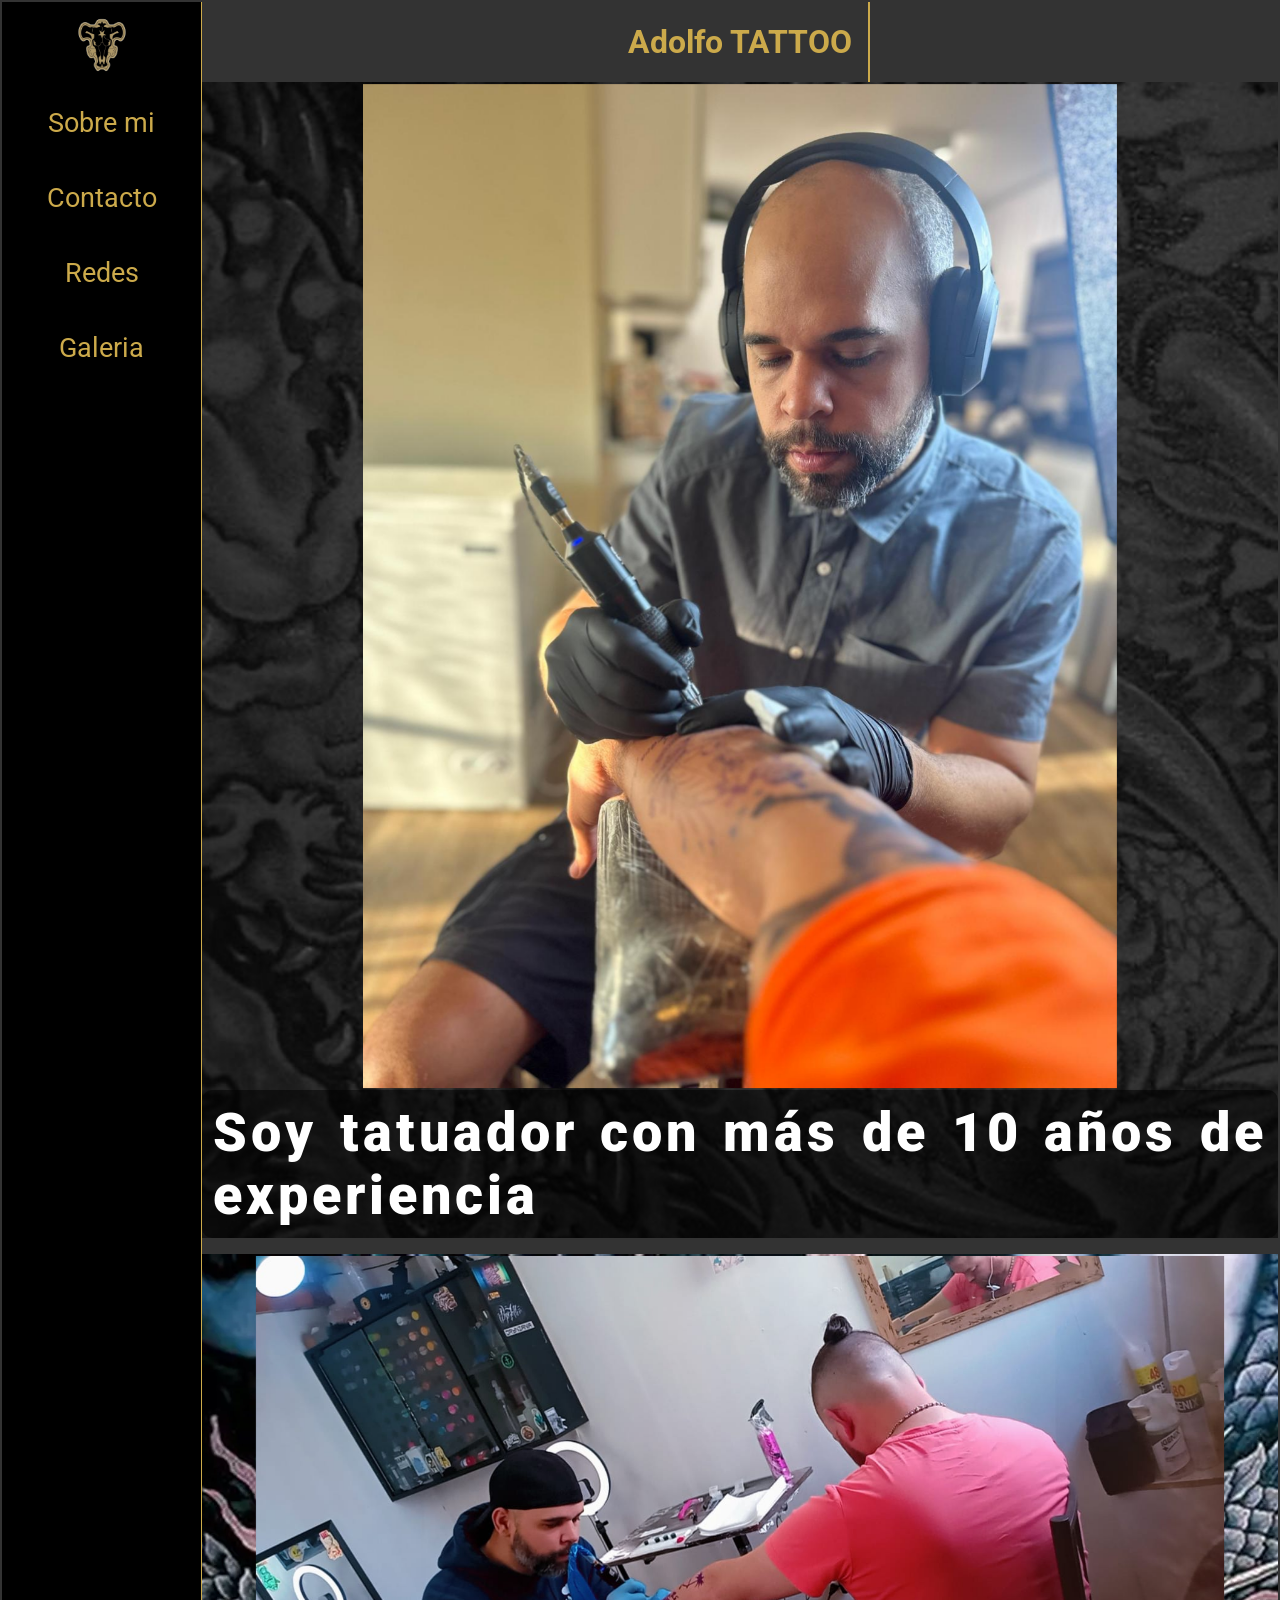
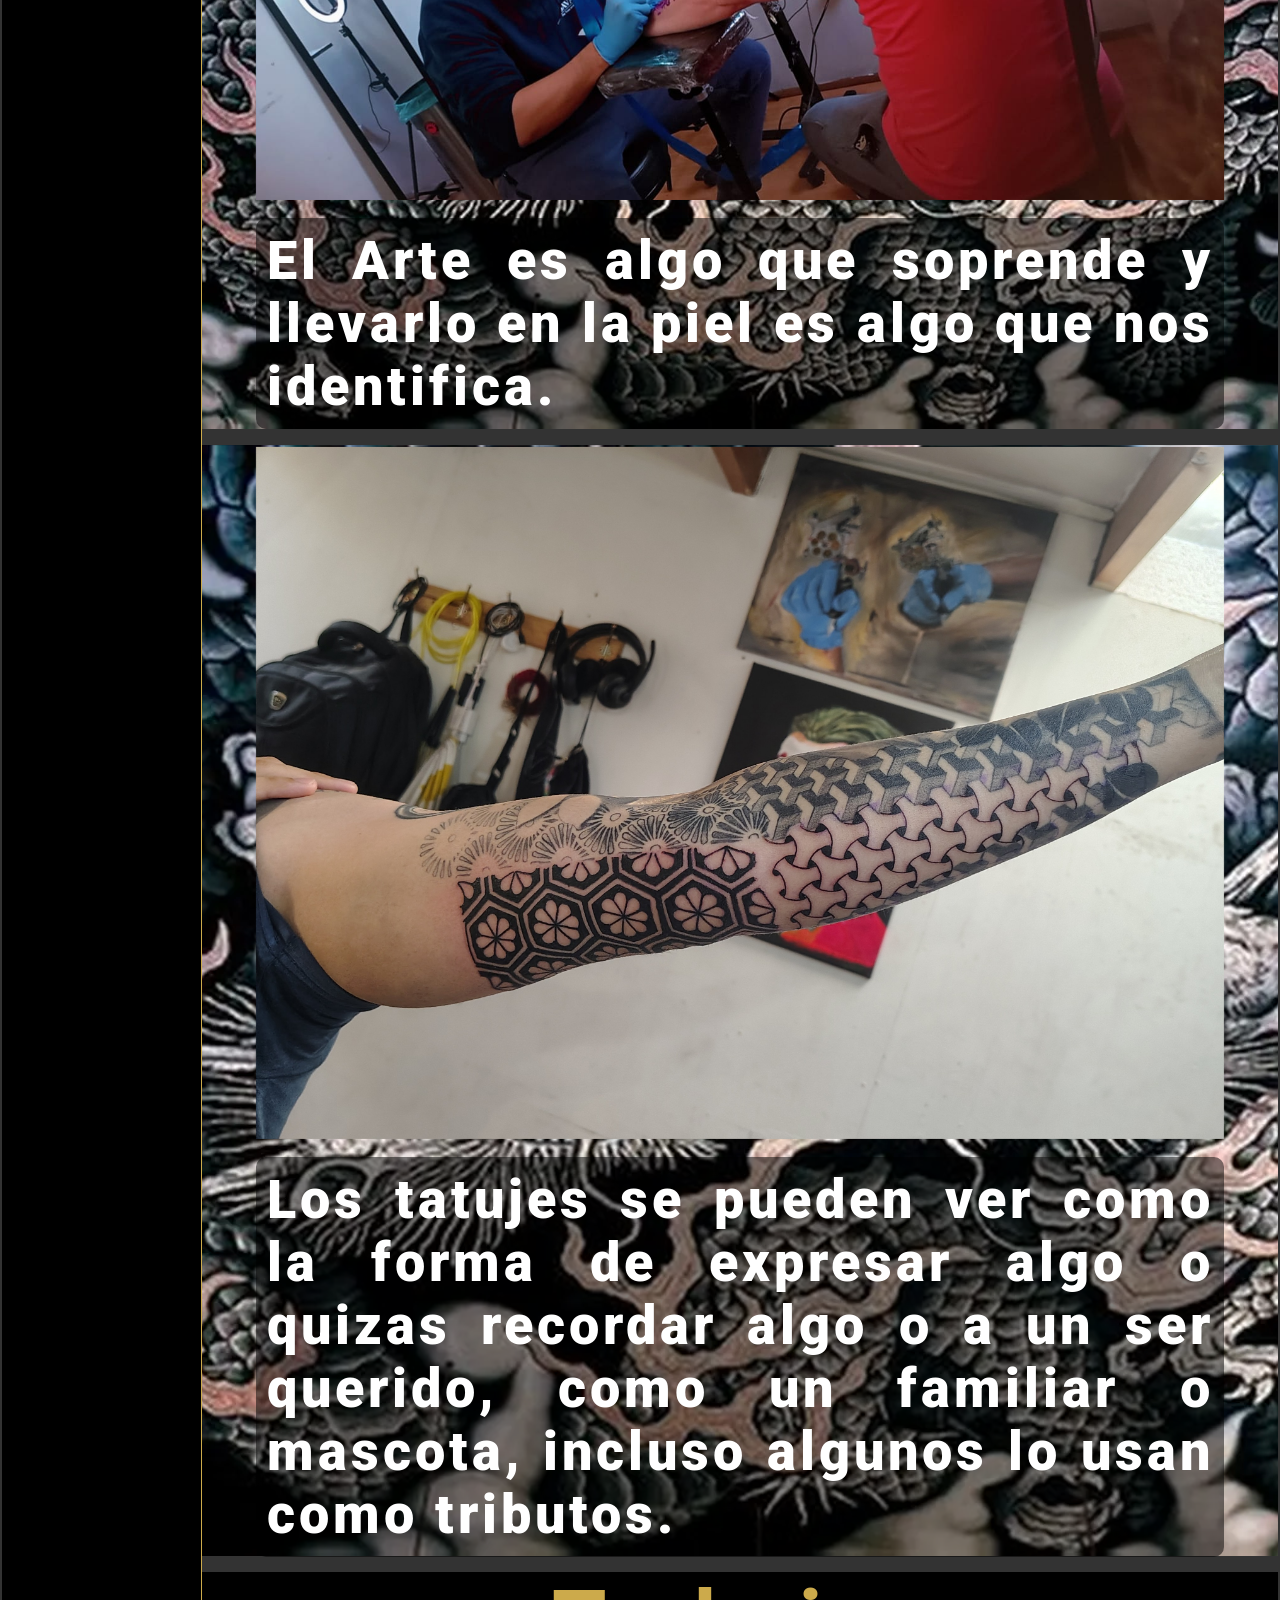
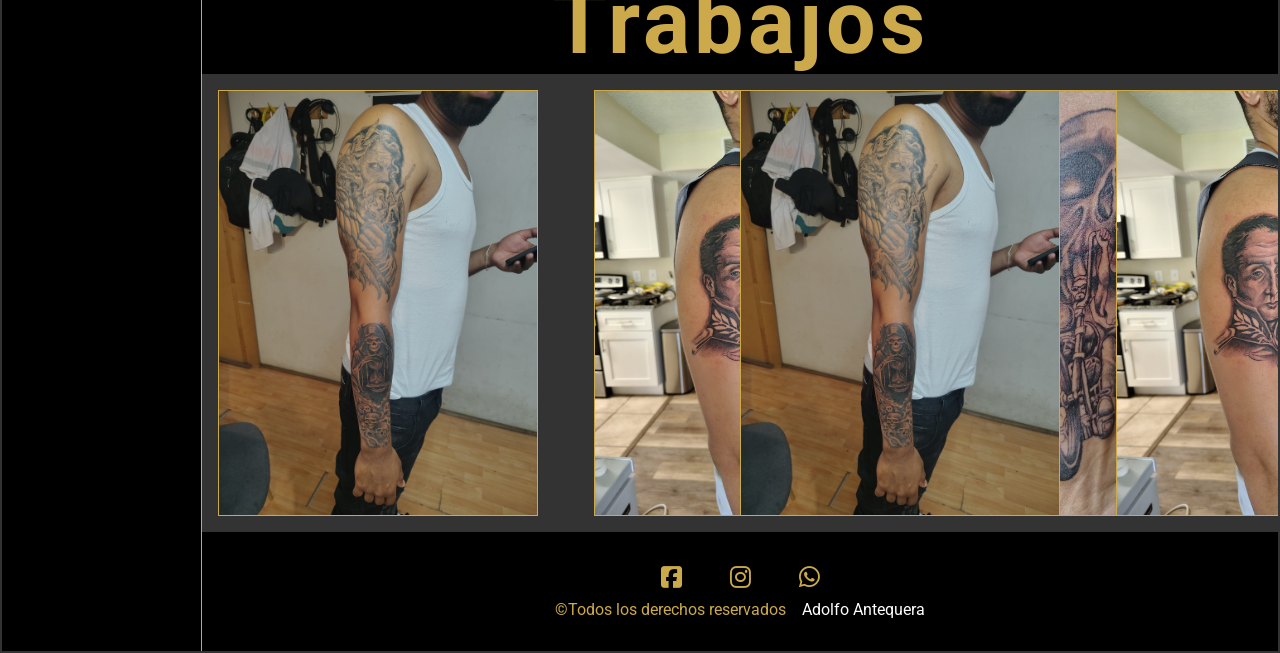
==== index.html @ ccf8ae53 "feat: Primer commit" ====
<!DOCTYPE html>
<html lang="es">
<head>
    <meta name="author" content="Adolfo Antequera">
    <meta name="description" content="Pagina de tatuajes">
    <meta charset="UTF-8">
    <meta name="viewport" content="width=device-width, initial-scale=1.0">
<!-- Font Awesome CDN -->
    <link rel="stylesheet" href="https://cdnjs.cloudflare.com/ajax/libs/font-awesome/6.5.1/css/all.min.css" integrity="sha512-DTOQO9RWCH3ppGqcWaEA1BIZOC6xxalwEsw9c2QQeAIftl+Vegovlnee1c9QX4TctnWMn13TZye+giMm8e2LwA==" crossorigin="anonymous" referrerpolicy="no-referrer" />

<!-- CSS -->
    <link rel="stylesheet" href="assets/css/style.css">
    <title>Adolfo Tattoo</title>
</head>
<body>
    <div class="container">

        <!-- Menu -->
            <menu class="menu">
                <nav class="me-nav-1">
                    <span class="me-nav-sp"><a href="index.html"></a></span>
                    <div class="menu-hamburguesa">
                        <input type="checkbox" name="" id="btn-menu">
                        <label for="btn-menu">
                            <i class="fa-solid fa-bars"></i>
                        </label>
                        <nav class="menu-desplegable">
                            <ul class="me-des-ul">
                                <a id="sobreMi-1" href="#"><li>Sobre mi</li></a>
                                <a href="#"><li>Contacto</li></a>
                                <a href=".redes-fu"><li>Redes</li></a>
                                <a href="galeria.html"><li>Galeria</li></a>
                            </ul>
                        </nav>
                    </div>
                    <div class="menu-lateral">
                        <nav class="me-la-nav">
                            <ul class="me-la-ul">
                                <a id="sobreMi-2" href="#"><li>Sobre mi</li></a>
                                <a href="#"><li>Contacto</li></a>
                                <a href="#redes"><li>Redes</li></a>
                                <a href="galeria.html"><li>Galeria</li></a>
                            </ul>
                        </nav>
                    </div>
                </nav>
                <div id="modales"></div>
            </menu>
        <!-- Header -->
            <header class="header">
                <h1 class="head-h1" data-text="Adolfo TATTOO">Adolfo TATTOO</h1>
            </header>
<!-- Main -->
            <main class="main">
<!-- Seccion 0 -->
                <section class="seccion-0">
                    <div class="portada">
                        <img src="assets/img/portada-1.jpg" alt="">
                    </div>
                    <p class="animar-trigger">
                        Soy tatuador con más de 10 años de experiencia
                    </p>
                </section>
<!-- Seccion-1 -->
                <section class="seccion">
                    <div class="div-card">
                        <div class="card">
                            <img src="assets/img/portada-2.jpg" alt="">
                        </div>
                        <p class="animar-trigger">El Arte es algo que soprende y llevarlo en la piel es algo que nos identifica.</p>
                    </div>
                </section>
<!-- Seccion 2 -->
                <section class="seccion">
                    <div class="div-card">
                        <div class="card">
                            <img src="assets/img/portada-3.jpg" alt="">
                        </div>
                        <p class="animar-trigger">Los tatujes se pueden ver como la forma de expresar algo o quizas recordar algo o a un ser querido, como un familiar o mascota, incluso algunos lo usan como tributos.</p>
                    </div>
                </section>
                <div class="trabajos" id="trabajos">
                    <h2>Trabajos</h2>
                </div>
            </main>
<!-- Carrusel -->
            
            <div class="carrusel" id="galeria">
                <div class="ca-div">
                    <div class="ca-div-img"><img src="/assets/img/foto-1.jpg" alt=""></div>
                    <div class="ca-div-img"><img src="/assets/img/foto-2.jpg" alt=""></div>
                    <div class="ca-div-img"><img src="/assets/img/foto-3.png" alt=""></div>
                    <div class="ca-div-img"><img src="/assets/img/foto-4.png" alt=""></div>
                    <div class="ca-div-img"><img src="/assets/img/foto-5.jpg" alt=""></div>
                </div>
                <div aria-hidden class="ca-div">
                    <div class="ca-div-img"><img src="/assets/img/foto-1.jpg" alt=""></div>
                    <div class="ca-div-img"><img src="/assets/img/foto-2.jpg" alt=""></div>
                    <div class="ca-div-img"><img src="/assets/img/foto-3.png" alt=""></div>
                    <div class="ca-div-img"><img src="/assets/img/foto-4.png" alt=""></div>
                    <div class="ca-div-img"><img src="/assets/img/foto-5.jpg" alt=""></div>
                </div>
            </div>
<!-- Footer -->
            <footer class="footer">
                <div class="redes-fu" id="redes">
                    <a href="#"><i class="fa-brands fa-square-facebook"></i></a>
                    <a href="#"><i class="fa-brands fa-instagram"></i></a>
                    <a href="#"><i class="fa-brands fa-whatsapp"></i></a>
                </div>
                <div class="text-fu">
                    <p>&copy;Todos los derechos reservados</p>
                    <p>Adolfo Antequera</p>
                </div>
            </footer>
    </div>


    <script src="index.js"></script>
</body>
</html>
---- assets/css/style.css ----
/* Estilos del Index */
@import url(https://fonts.googleapis.com/css?family=Roboto:100,200,300,regular,500,600,700,800,900,100italic,200italic,300italic,italic,500italic,600italic,700italic,800italic,900italic);

:root {
    --color-1: #FFFFFF;
    --color-2: #CCAA4B;
    --color-3: #000000;
    --color-4: #262933;
    --color-5: #585858;
    --font: "Roboto";
    --transpa: rgba(0,0,0, .5);
}

*{padding: 0;margin: 0;box-sizing: border-box;}
li{list-style: none;}
a{text-decoration: none;color: inherit;}

/* html{background-color: aquamarine;} */

body {
    max-width: 100vw;
    height: 100%;
    font-family: var(--font);
}
.container {
    width: 100%;
    height: 100%;
    display: grid;
    grid-template-columns: 1fr;
    grid-template-rows: 4.5em 5em 1fr auto;
    grid-template-areas: "a" "b" "c" "d" "e";
    /* gap: 2em; */
    padding: 2px;
    background-color: #333;
}
/* ----- MENU ------------------------ */
.menu {
    grid-area: a;
    width: 100%;
    color: var(--color-2);
    background-color: var(--color-3);
    
}
.me-nav-1 {
    display: flex;
    justify-content: space-between;
    align-items: center;
    padding: .2em 1em;
}
.me-nav-sp {
    width: 4em;
    height: 4em;
    color: var(--color-2);
    background-image: url("/assets/img/logo-1.png");
    background-position: center;
    background-size: contain;
    background-repeat: no-repeat;

}
.menu-hamburguesa {
    
}
.menu-hamburguesa input {
    display: none;
}
.menu-hamburguesa label {
    font-size: 2em;
}
.menu-hamburguesa i {

}

/* ----- menu desplegable ---------------------------- */
.menu-desplegable {
    position: absolute;
    top: -200px;
    right: 2px;
    width: 10em;
    padding: .5em;
    background-color: rgba(0, 0, 0, .9);
    z-index: 2;
    border-radius: 4px;
}
.me-des-ul {
    
}
.me-des-ul a {
    
}
li:hover {
    color: var(--color-3);
    background-color: #979797;
}
.me-des-ul li {
    font-size: 1.2em;
    padding: .2em;
    border-bottom: 1px solid var(--color-4);
}
.menu-hamburguesa input:checked ~ .menu-desplegable {
    display: block;
    top: 4em;
    right: 2px;
}

/* ----- menu lateral ---------------------------- */
.menu-lateral {
    display: none;
}
.me-la-nav {

}
.me-la-ul {
    display: flex;
    flex-direction: column;
    /* gap: 4em; */
}
.me-la-ul a {

}
.me-la-ul li {
    font-size: 3vmin;
}

/* ----- HEADER ------------------------ */
.header {
    grid-area: b;
    position: relative;
   
}
.head-h1 {
    text-align: center;
    line-height: 2.5em;
    color: #333;
}
.head-h1::before {
    content: attr(data-text);
    position: absolute;
    top: 0;
    width: 0;
    text-align: left;
    white-space: nowrap;
    font-size: 1em;
    color: var(--color-2);
    overflow: hidden;
    border-right: 2px solid var(--color-2);
    animation: carga 3s linear infinite alternate forwards;

}
@keyframes carga {
    0% {
        width: 0%;
    }
    80%, 100% {
        width: 240px;
    }
}

/* ----- MAIN ------------------------ */
.main {
    width: 100%;
    height: auto;
    grid-area: c;
    display: flex;
    flex-direction: column;
    justify-content: center;
    align-items: center;
    gap: 1em;
   
}

/* ----- Seccion 0 ------------------------ */
.seccion-0 {
    width: 100%;
    height: auto;
    display: flex;
    flex-direction: column;
    align-items: center;
    justify-content: center; 
}
.portada {
    width: 100%;
    max-height: 100%;
    animation: foto-portada 1s ease forwards;
}
.portada img {
    width: 100%;
    height: 100%;
    object-fit: contain;
    object-position: center;
}

@keyframes foto-portada {
    from {
        opacity: 0;
        transform: translateY(-100px);
        /* scale: 0%; */
    }
    to {
        opacity: 1;
        transform: translateY(0px);
        /* scale: 100%; */
    }
}

.animar-trigger {
    opacity: 0;
    transform: scale(0.2);
    transition: opacity .3s ease;
}
.animar {
    text-align: justify;
    font-size: 6vmin; /* Importante */
    letter-spacing: 4px;
    font-weight: 900;
    padding: .2em;
    color: var(--color-1);
    background-color: rgba(0, 0, 0, 0.5);
    animation: texto-portada 1s ease forwards;
    opacity: 1;
    border-radius: 10px;
}

@keyframes texto-portada {
    from {
        transform: scale(0.2);
    }
    to {
        transform: scale(1);
    }
}



/* ----- Seccion 1 ------------------------ */
.seccion {
   width: 100%;
   height: auto;
   display: flex;
   flex-direction: column;
   justify-content: center;
   align-items: center;
}
.div-card {
    width: 100%;
    height: 100%;
    display: flex;
    flex-direction: column;
    justify-content: center;
    align-items: center;
    gap: 1em;
}
.card {
    width: clamp(50%, 100%, 100%);
    height: 100%;   
}
.card img {
    width: 100%;
    height: 100%;
    object-fit: contain;
    object-position: center;  
}
.div-card-p {
    color: var(--color-1);
    font-size: 6vmin;

}
.card-animacion {
    animation: foto-portada 1s ease forwards;
}
/* ----- TRABAJOS ------------------------ */
.trabajos {
    color: var(--color-2);
    width: 100%;
    text-align: center;
    font-size: 6.5vmin;
    background-color: var(--color-3);
    font-weight: 900;
    letter-spacing: 4px;
}

/* ----- CARRUSEL ------------------------ */
.carrusel {
    grid-area: d;
    display: flex;
    overflow-x: auto;
    padding: 1em;
}
.carrusel::-webkit-scrollbar {
    display: none;
}
.ca-div {
    display: flex;
    gap: 1em;
    padding-right: 1em;
    animation: carrusel 12s infinite linear;
}
.ca-div-img {
    flex: 0 0 12em;
    
    
}
.ca-div-img img {
    max-width: 100%;
    height: 100%;
    object-fit: cover;
    object-position: center;
    margin: auto;
}
@keyframes carrusel {
    0% {
        transform: translateX(0);
    }
    100% {
        transform: translateX(-100%);
    }
}

/* ----- FOOTER ------------------------ */
.footer {
    grid-area: e;
    width: 100%;
    height: auto;
    color: var(--color-2);
    background-color: var(--color-3);
    padding: 1em;
    position: relative;
    left: 0;
    display: flex;
    flex-direction: column;
    justify-content: center;
    align-items: center;
    gap: .5em;
}

.redes-fu {
    width: 100%;
    height: auto;
    font-size: 1.5em;
    display: flex;
    flex-wrap: wrap;
    justify-content: center;
    align-content: center;
    gap: 2em;
}
.redes-fu i {
    cursor: pointer;
}
.text-fu {
    width: 100%;
    height: auto;
    display: flex;
    flex-direction: column;
    justify-content: center;
    align-items: center;
    grid-area: .2em;
    color: var(--color-2);
}
.text-fu :nth-child(2) {
    color: var(--color-1);
}

/* ----- Media Query ------------------------ */

/* ----- Escritorio ------------------------ */
@media screen and (min-width: 992px) {
    .container {
        grid-template-columns: 200px 1fr;
        grid-template-rows: auto 1fr auto auto;
        grid-template-areas:
        "a b"
        "a c"
        "a d"
        "a e";
    }
    
    /* ----- HEADER ------------------------ */
    .header {
        width: 100%;
    }

    @keyframes carga {
    0% {
        width: 0%;
    }
    80%, 100% {
        width: 240px;
    }
}
    
    /* ----- MENU ------------------------ */
    .menu {
        border-right: 1px solid var(--color-2);
    }
    .me-nav-1 {
        position: sticky;
        left: 0;
        top: 10px;
        flex-direction: column;
        gap: 1em;
    }
    .menu-hamburguesa {
        display: none;
    }
    .menu-lateral {
        width: 100%;
        display: block;
    }
    .me-la-ul {
        width: 100%;
        gap: 1em;
        text-align: center;
    }
    .me-la-ul a {
        width: 100%;
    }
    .me-la-ul li {
        width: 100%;
        padding: .5em;
    }
    
    /* ----- MAIN ------------------------ */
    .main {
        
    }
    /* ----- seccion 0 ------------------------ */
    .seccion-0 {
        height: auto;
        background-image: url("/assets/img/fondo-2.png");
        background-repeat: no-repeat;
        background-position: center;
        background-size: cover;
        
    }
    .portada {
        width: clamp(30%, 70%, 100%);
        /* max-height: 100%; */
        /* order: 2; */
    }
    .card {
        width: clamp(30%, 100%, 100%);
        /* max-height: 100%; */
    }
    .animar {
        /* align-self: center; */
        
    }
    .div-card-p {
        
        
    }
    /* ----- seccion  ------------------------ */
    .seccion {
        width: 100%;
        background-image: url('/assets/img/fondo-3.png');
        background-position: center;
        background-size: cover;
    }
    .div-card {
        width: 90%;
    }
    
    /* ----- CARRUSEL ------------------------ */
    .ca-div {
        gap: 3.5em;
        padding-right: 3.5em;
        animation: carrusel 20s infinite linear;
    }
    .ca-div-img {
        flex: 0 0 20em;
        /* width: 20em;
        height: 20em; */
        display: flex;
        align-items: center;
        text-align: center;
        border: 1px solid var(--color-2);
    
    }
    @keyframes carrusel {
        0% {
            transform: translateX(0);
        }
        100% {
            transform: translateX(-100%);
        }
    }
    /* ----- FOOTER ------------------------ */
    .footer {
        padding: 2em;
    }
    .text-fu {
        flex-direction: row;
        flex-wrap: wrap;
        gap: 1em;
    }
    .text-fu :nth-child(2) {
        color: var(--color-1);
    }
    
    /* ----- GALERIA ------------------------ */

    .galeria {
        justify-content: center;
    }
    .g-card {
        width: 30em;
        height: 50em;
    }
}
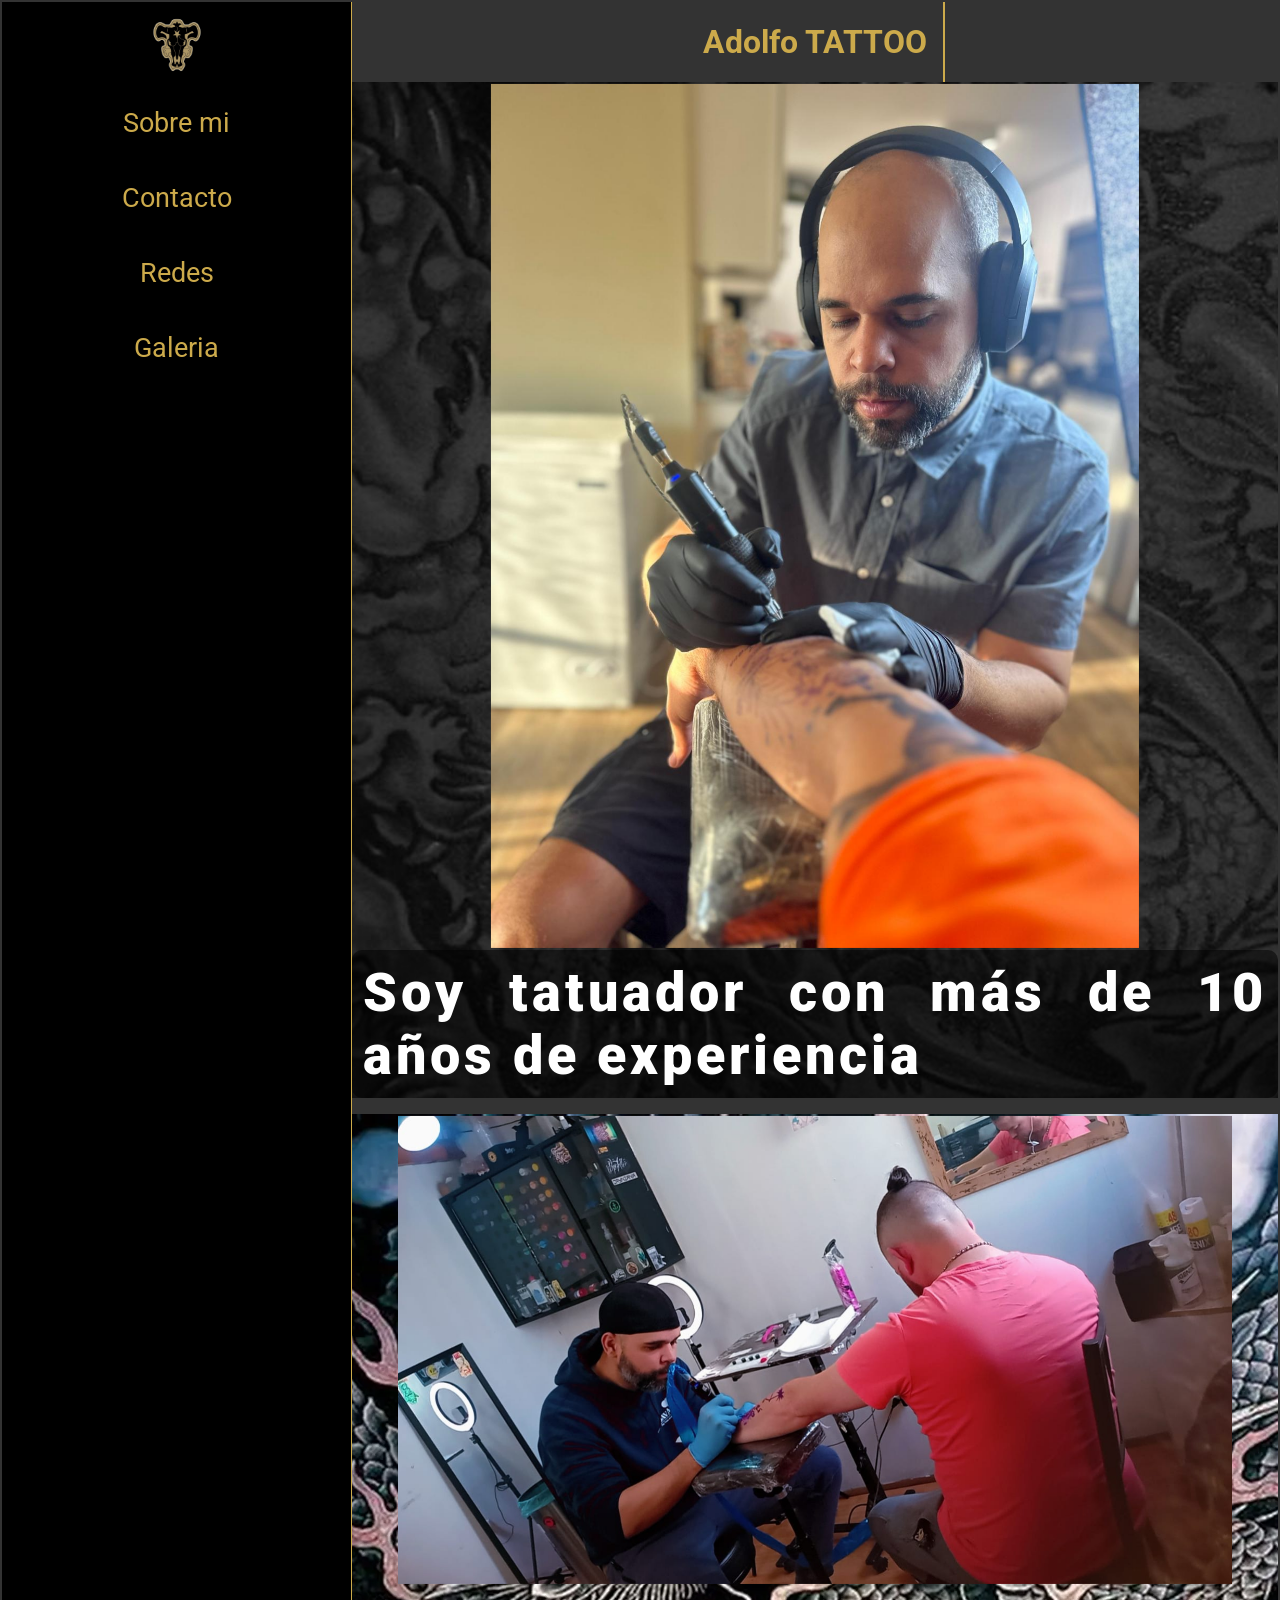
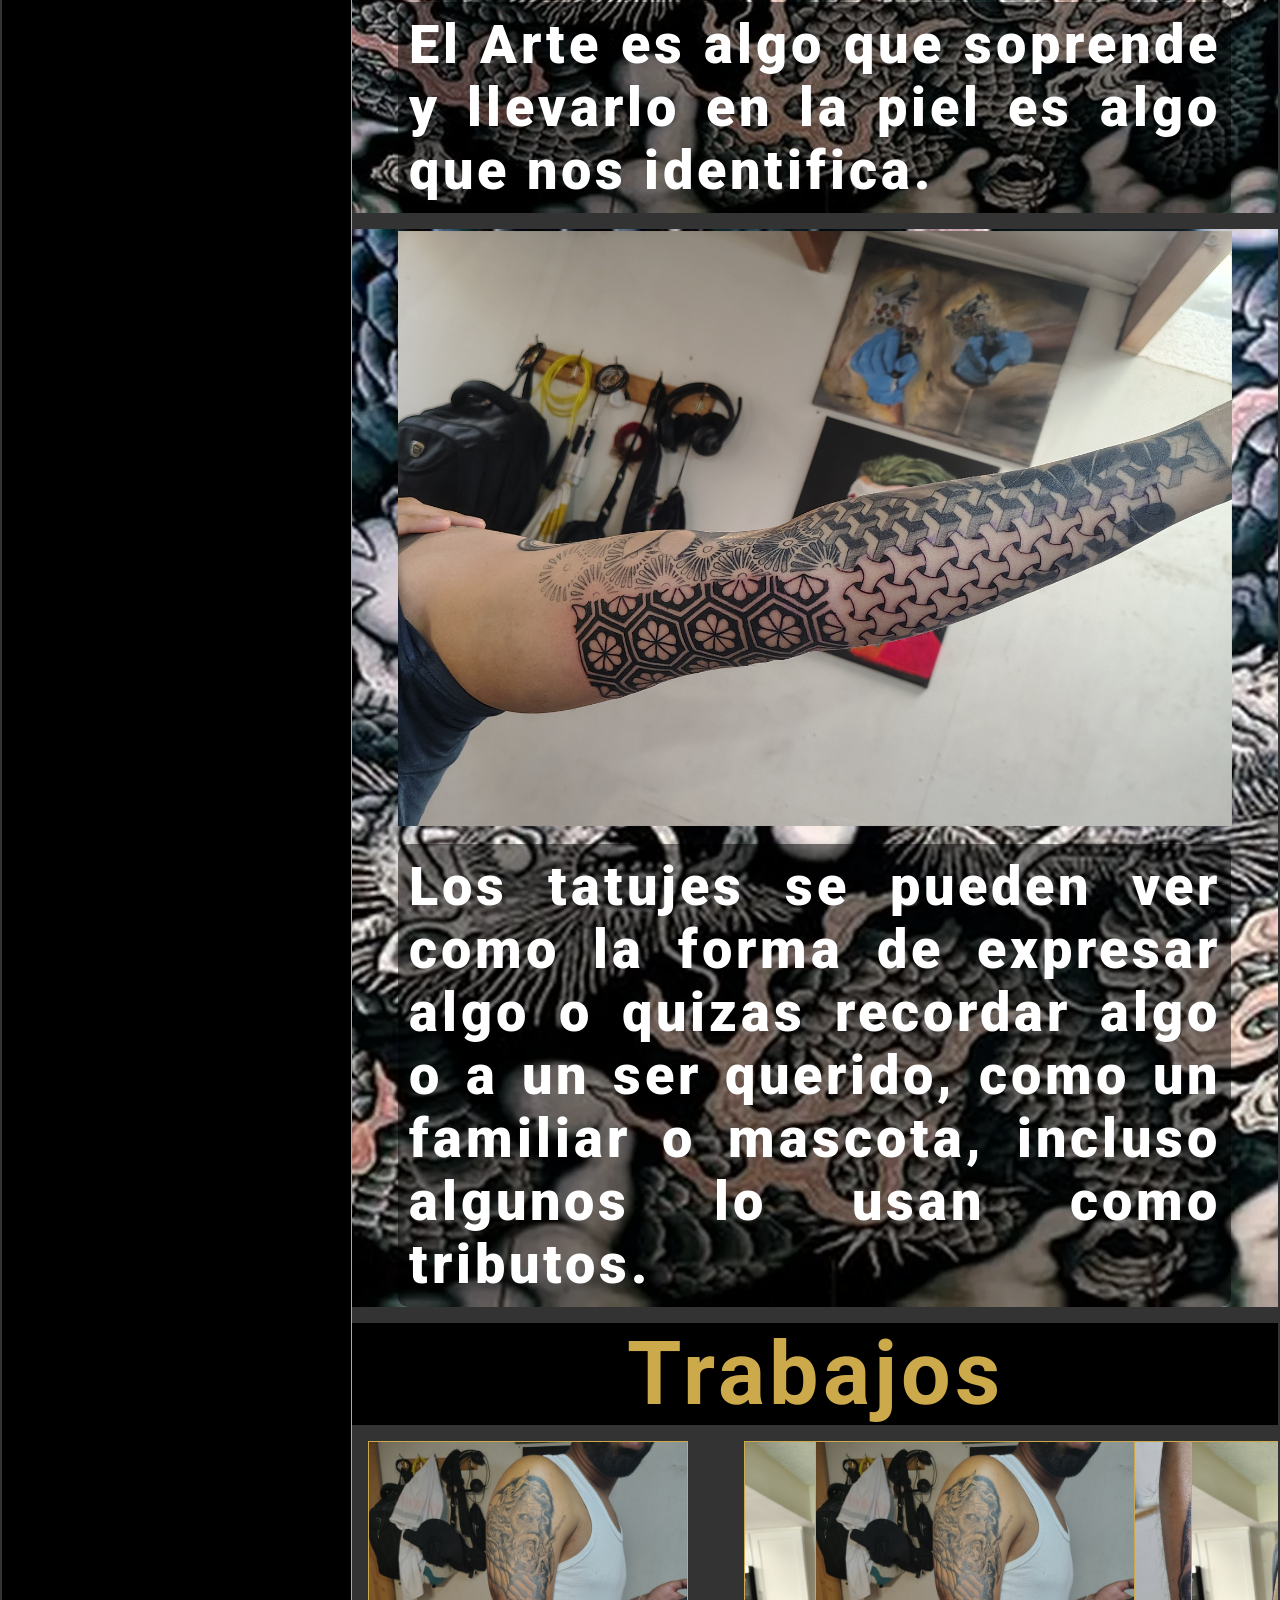
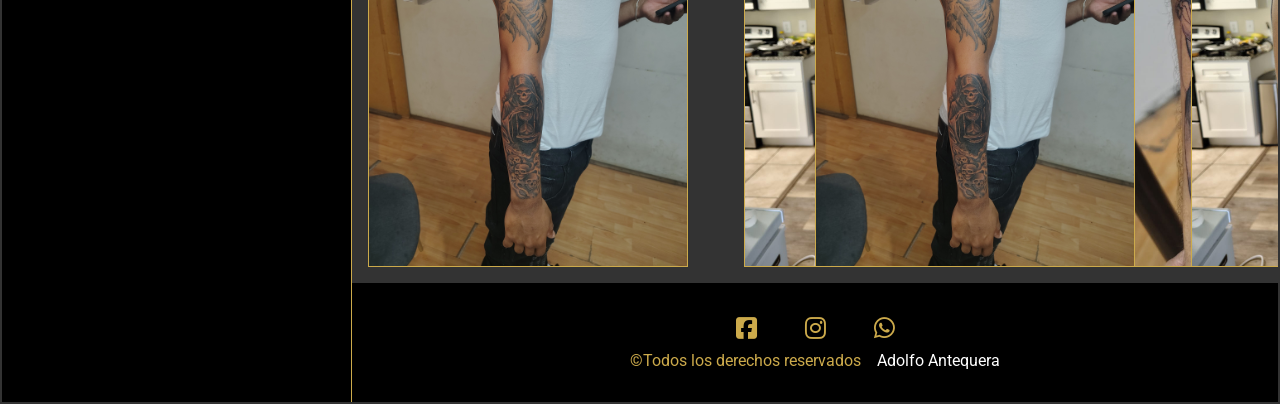
==== commit b286b983: "feat: agregando alt a las img" ====
--- a/index.html
+++ b/index.html
@@ -27,8 +27,8 @@
                         <nav class="menu-desplegable">
                             <ul class="me-des-ul">
                                 <a id="sobreMi-1" href="#"><li>Sobre mi</li></a>
-                                <a href="#"><li>Contacto</li></a>
-                                <a href=".redes-fu"><li>Redes</li></a>
+                                <a id="contacto-me-des" href="#"><li>Contacto</li></a>
+                                <a class="redes-me-des" href="#"><li>Redes</li></a>
                                 <a href="galeria.html"><li>Galeria</li></a>
                             </ul>
                         </nav>
@@ -37,14 +37,16 @@
                         <nav class="me-la-nav">
                             <ul class="me-la-ul">
                                 <a id="sobreMi-2" href="#"><li>Sobre mi</li></a>
-                                <a href="#"><li>Contacto</li></a>
-                                <a href="#redes"><li>Redes</li></a>
+                                <a id="contacto-me-la" href="#"><li>Contacto</li></a>
+                                <a id="redes-me-la" href="#"><li>Redes</li></a>
                                 <a href="galeria.html"><li>Galeria</li></a>
                             </ul>
                         </nav>
                     </div>
                 </nav>
-                <div id="modales"></div>
+                <div id="modales">
+                    <!-- Modales -->
+                </div>
             </menu>
         <!-- Header -->
             <header class="header">
@@ -55,7 +57,7 @@
 <!-- Seccion 0 -->
                 <section class="seccion-0">
                     <div class="portada">
-                        <img src="assets/img/portada-1.jpg" alt="">
+                        <img src="assets/img/portada-1.jpg" alt="Tatuando en Orlando">
                     </div>
                     <p class="animar-trigger">
                         Soy tatuador con más de 10 años de experiencia
@@ -65,7 +67,7 @@
                 <section class="seccion">
                     <div class="div-card">
                         <div class="card">
-                            <img src="assets/img/portada-2.jpg" alt="">
+                            <img src="assets/img/portada-2.jpg" alt="Tatuando">
                         </div>
                         <p class="animar-trigger">El Arte es algo que soprende y llevarlo en la piel es algo que nos identifica.</p>
                     </div>
@@ -74,7 +76,7 @@
                 <section class="seccion">
                     <div class="div-card">
                         <div class="card">
-                            <img src="assets/img/portada-3.jpg" alt="">
+                            <img src="assets/img/portada-3.jpg" alt="Tatuaje geometrico">
                         </div>
                         <p class="animar-trigger">Los tatujes se pueden ver como la forma de expresar algo o quizas recordar algo o a un ser querido, como un familiar o mascota, incluso algunos lo usan como tributos.</p>
                     </div>
@@ -87,32 +89,32 @@
             
             <div class="carrusel" id="galeria">
                 <div class="ca-div">
-                    <div class="ca-div-img"><img src="/assets/img/foto-1.jpg" alt=""></div>
-                    <div class="ca-div-img"><img src="/assets/img/foto-2.jpg" alt=""></div>
-                    <div class="ca-div-img"><img src="/assets/img/foto-3.png" alt=""></div>
-                    <div class="ca-div-img"><img src="/assets/img/foto-4.png" alt=""></div>
-                    <div class="ca-div-img"><img src="/assets/img/foto-5.jpg" alt=""></div>
+                    <div class="ca-div-img"><img src="assets/img/foto-1.jpg" alt="Tatuaje 1"></div>
+                    <div class="ca-div-img"><img src="assets/img/foto-2.jpg" alt="Tatuaje 2"></div>
+                    <div class="ca-div-img"><img src="assets/img/foto-3.png" alt="Tatuaje 3"></div>
+                    <div class="ca-div-img"><img src="assets/img/foto-4.png" alt="Tatuaje 4"></div>
+                    <div class="ca-div-img"><img src="assets/img/foto-5.jpg" alt="Tatuaje 5"></div>
                 </div>
                 <div aria-hidden class="ca-div">
-                    <div class="ca-div-img"><img src="/assets/img/foto-1.jpg" alt=""></div>
-                    <div class="ca-div-img"><img src="/assets/img/foto-2.jpg" alt=""></div>
-                    <div class="ca-div-img"><img src="/assets/img/foto-3.png" alt=""></div>
-                    <div class="ca-div-img"><img src="/assets/img/foto-4.png" alt=""></div>
-                    <div class="ca-div-img"><img src="/assets/img/foto-5.jpg" alt=""></div>
+                    <div class="ca-div-img"><img src="assets/img/foto-1.jpg" alt="Tatuaje 1"></div>
+                    <div class="ca-div-img"><img src="assets/img/foto-2.jpg" alt="Tatuaje 2"></div>
+                    <div class="ca-div-img"><img src="assets/img/foto-3.png" alt="Tatuaje 3"></div>
+                    <div class="ca-div-img"><img src="assets/img/foto-4.png" alt="Tatuaje 4"></div>
+                    <div class="ca-div-img"><img src="assets/img/foto-5.jpg" alt="Tatuaje 5"></div>
                 </div>
             </div>
 <!-- Footer -->
             <footer class="footer">
-                <div class="redes-fu" id="redes">
-                    <a href="#"><i class="fa-brands fa-square-facebook"></i></a>
-                    <a href="#"><i class="fa-brands fa-instagram"></i></a>
+                <div class="redes-fu">
+                    <a href="https://www.facebook.com/adolfo.antequera"><i class="fa-brands fa-square-facebook" targ        ></i></a>
+                    <a href="https://www.instagram.com/adolfotattoo/" target="_blank"><i class="fa-brands fa-instagram"></i></a>
                     <a href="#"><i class="fa-brands fa-whatsapp"></i></a>
                 </div>
                 <div class="text-fu">
                     <p>&copy;Todos los derechos reservados</p>
                     <p>Adolfo Antequera</p>
                 </div>
-            </footer>
+            </footer>     
     </div>
 
 
--- a/assets/css/style.css
+++ b/assets/css/style.css
@@ -51,23 +51,17 @@
     width: 4em;
     height: 4em;
     color: var(--color-2);
-    background-image: url("/assets/img/logo-1.png");
+    background-image: url('../img/logo-1.png');
     background-position: center;
     background-size: contain;
     background-repeat: no-repeat;
 
 }
-.menu-hamburguesa {
-    
-}
 .menu-hamburguesa input {
     display: none;
 }
 .menu-hamburguesa label {
     font-size: 2em;
-}
-.menu-hamburguesa i {
-
 }
 
 /* ----- menu desplegable ---------------------------- */
@@ -81,12 +75,6 @@
     z-index: 2;
     border-radius: 4px;
 }
-.me-des-ul {
-    
-}
-.me-des-ul a {
-    
-}
 li:hover {
     color: var(--color-3);
     background-color: #979797;
@@ -106,16 +94,10 @@
 .menu-lateral {
     display: none;
 }
-.me-la-nav {
-
-}
 .me-la-ul {
     display: flex;
     flex-direction: column;
     /* gap: 4em; */
-}
-.me-la-ul a {
-
 }
 .me-la-ul li {
     font-size: 3vmin;
@@ -359,12 +341,29 @@
     color: var(--color-1);
 }
 
+/* ----- GALERIA ------------------------ */
+
+.g-card {
+    display: flex;
+    flex-direction: column;
+    justify-content: center;
+    align-items: center;
+    gap: 1em;
+    width: 20em;
+    height: 30em;
+    background-color: rgba(26, 29, 33, 0.9);
+    padding: .5em;
+    border: none;
+    border-radius: 10px;
+    box-shadow: 0 10px 20px rgba(0, 0, 0, 0.8);
+}
+
 /* ----- Media Query ------------------------ */
 
 /* ----- Escritorio ------------------------ */
 @media screen and (min-width: 992px) {
     .container {
-        grid-template-columns: 200px 1fr;
+        grid-template-columns: 350px 1fr;
         grid-template-rows: auto 1fr auto auto;
         grid-template-areas:
         "a b"
@@ -419,13 +418,12 @@
     }
     
     /* ----- MAIN ------------------------ */
-    .main {
-        
-    }
+
+
     /* ----- seccion 0 ------------------------ */
     .seccion-0 {
         height: auto;
-        background-image: url("/assets/img/fondo-2.png");
+        background-image: url('../img/fondo-2.png');
         background-repeat: no-repeat;
         background-position: center;
         background-size: cover;
@@ -433,25 +431,14 @@
     }
     .portada {
         width: clamp(30%, 70%, 100%);
-        /* max-height: 100%; */
-        /* order: 2; */
     }
     .card {
         width: clamp(30%, 100%, 100%);
-        /* max-height: 100%; */
-    }
-    .animar {
-        /* align-self: center; */
-        
-    }
-    .div-card-p {
-        
-        
     }
     /* ----- seccion  ------------------------ */
     .seccion {
         width: 100%;
-        background-image: url('/assets/img/fondo-3.png');
+        background-image: url('../img/fondo-3.png');
         background-position: center;
         background-size: cover;
     }
@@ -467,8 +454,6 @@
     }
     .ca-div-img {
         flex: 0 0 20em;
-        /* width: 20em;
-        height: 20em; */
         display: flex;
         align-items: center;
         text-align: center;
